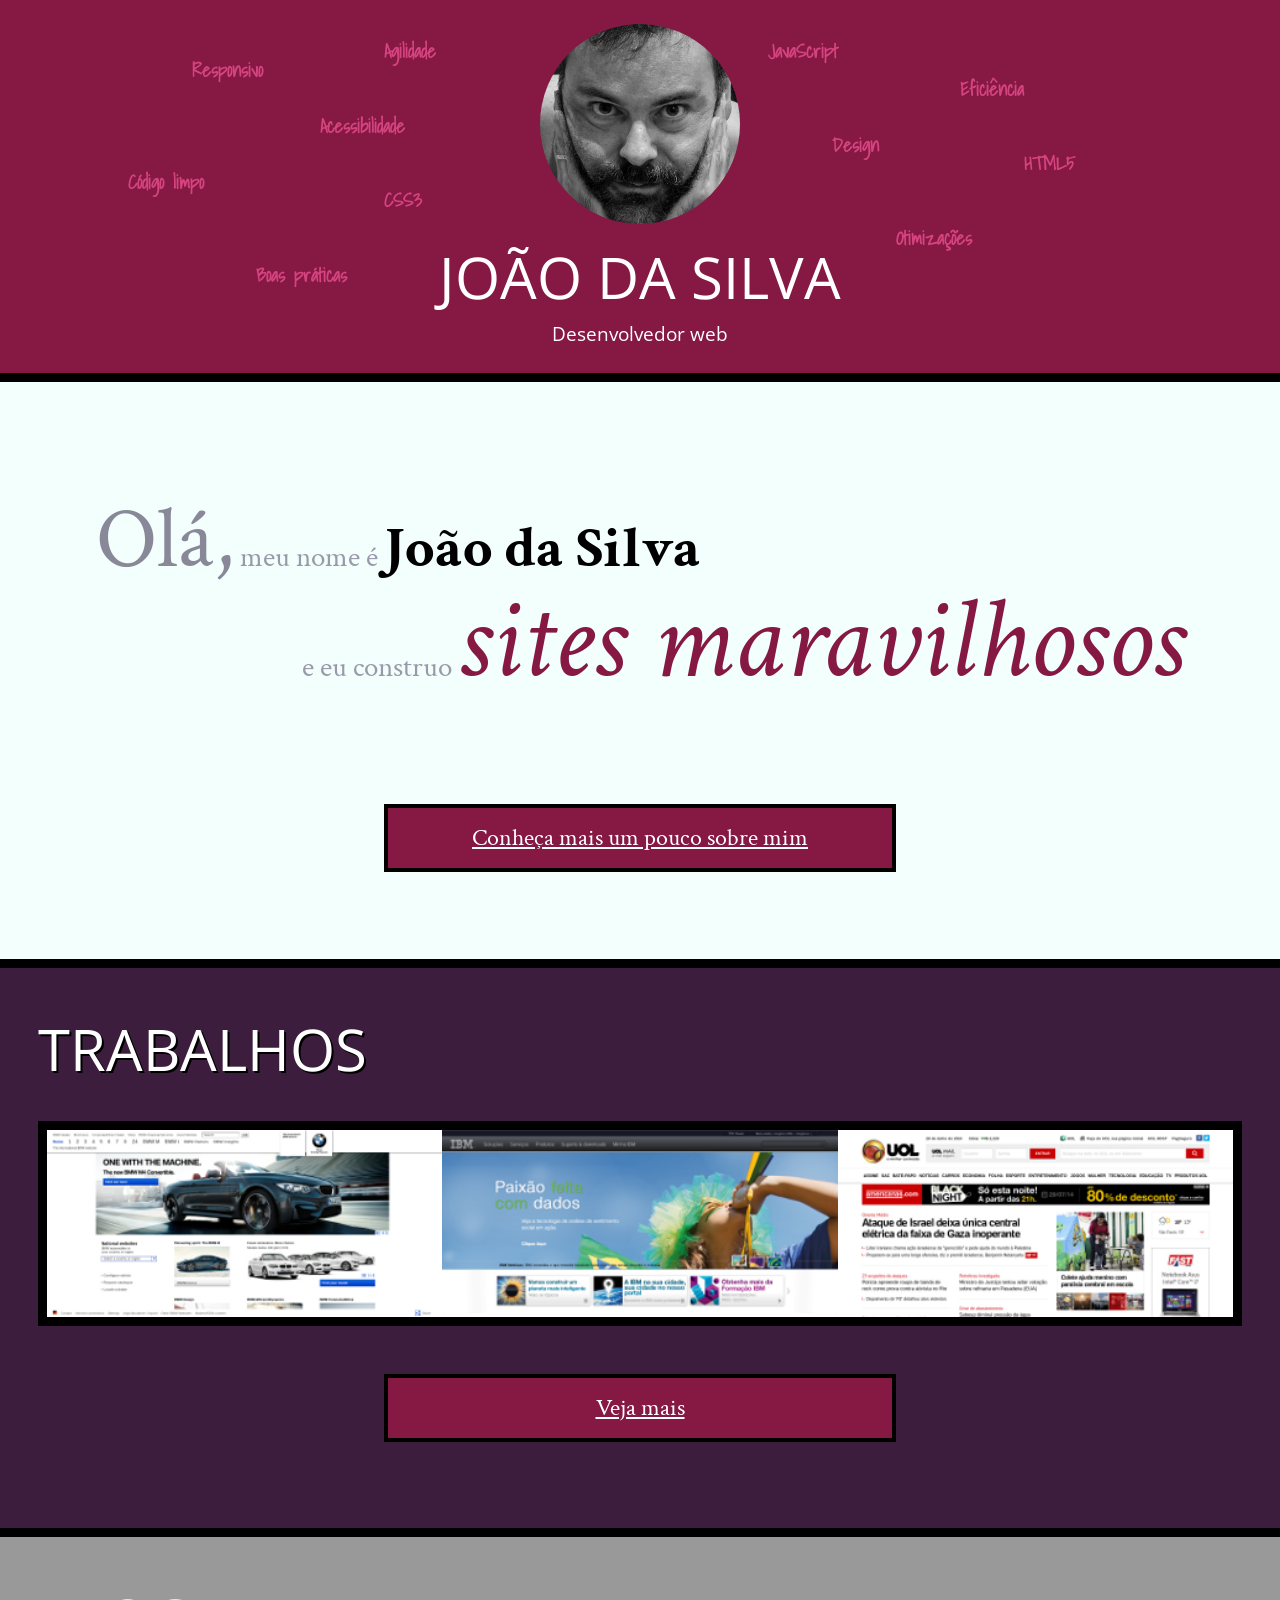
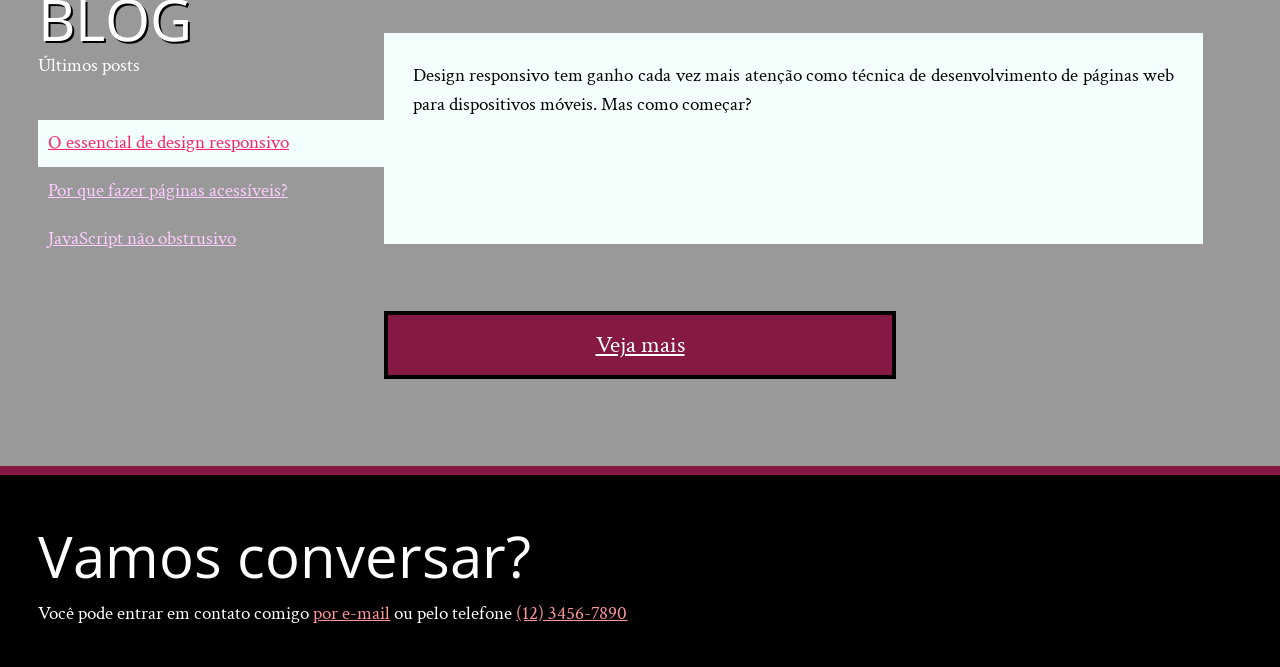
==== moduloIV/index.html @ 6cb1c992 "Criado a pagina inicial" ====
<!DOCTYPE html>
<html lang="pt">
<head>
    <meta charset="UTF-8">
    <title>João da Silva - Desenvolvedor Web</title>
    <link rel="shortcut icon" href="imagens/favicon.png">
    <link rel="stylesheet" href="css/reset.css">
    <link rel="stylesheet" href="css/site.css">
    <link rel="stylesheet" href="css/index.css">
    <link rel="stylesheet" href="http://fonts.googleapis.com/css?family=Crimson+Text:400,400italic,600">
    <link rel="stylesheet" href="http://fonts.googleapis.com/css?family=Open+Sans+Condensed:700">
    <link rel="stylesheet" href="http://fonts.googleapis.com/css?family=Shadows+Into+Light">
</head>
<body>
    <header class="titulo-principal">
        <img class="foto-home" src="imagens/eu.jpg" alt="Foto de João da Silva">
        <h1>João da Silva</h1>
        <p class="subtitulo-principal">Desenvolvedor web</p>
        <ul>
           <li class="palavra-home eficiencia">Eficiência</li>
           <li class="palavra-home boas-praticas">Boas práticas</li>
           <li class="palavra-home codigo-limpo">Código limpo</li>
           <li class="palavra-home css3">CSS3</li>
           <li class="palavra-home html5">HTML5</li>
           <li class="palavra-home javascript">JavaScript</li>
           <li class="palavra-home acessibilidade">Acessibilidade</li>
           <li class="palavra-home responsivo">Responsivo</li>
           <li class="palavra-home otimizacoes">Otimizações</li>
           <li class="palavra-home agilidade">Agilidade</li>
           <li class="palavra-home design">Design</li>
        </ul>
    </header>
    <main>
        <section class="secao-inicio saudacao">
            <p class="saudacao"><span class="saudacao-inicio">Olá,</span> meu nome é <strong>João da Silva</strong> <span class="saudacao-ultima-linha">e eu construo <em>sites maravilhosos</em></span></p>
            <a class="botao-index" href="bio.html">Conheça mais um pouco sobre mim</a>
        </section>
        <section class="secao-inicio trabalhos">
            <h2>Trabalhos</h2>
            <ul>
                <li><img src="imagens/bmw.png" alt="Site da BMW"></li>
                <li><img src="imagens/ibm.png" alt="Site da IBM"></li>
                <li><img src="imagens/uol.png" alt="Site da UOL"></li>
            </ul>
            <a class="botao-index" href="portfolio.html">Veja mais</a>
        </section>
        <section class="secao-inicio blog">
            <h2>Blog</h2>
            <small>Últimos posts</small>
            <ol>
                <li class="mais-recente">
                    <a href="blog.html">O essencial de design responsivo</a>
                    <p class="inicio-post">
                    Design responsivo tem ganho cada vez mais atenção como técnica de desenvolvimento de páginas web para dispositivos móveis. Mas como começar?
                    </p>
                </li>
                <li class="post-2">
                    <a href="blog.html">Por que fazer páginas acessíveis?</a>
                </li>
                <li class="post-3">
                    <a href="blog.html">JavaScript não obstrusivo</a>
                </li>
            </ol>
            <a class="botao-index" href="blog.html">Veja mais</a>
        </section>
    </main>
    <footer>
        <h2>Vamos conversar?</h2>
        <p>Você pode entrar em contato comigo <a href="contato.html">por e-mail</a> ou pelo telefone <a href="tel:+551234567890">(12) 3456-7890</a></p>
    </footer>
</body>
</html>
---- moduloIV/css/site.css ----
html {
    font-size: 120%;
}

body {
    font-family: "Crimson Text", "Times New Roman", serif;
    background-color: #F2FFFC;
    line-height: 1.5;
}

h1,
h2,
.subtitulo-principal {
    font-family: "Open Sans Condensed", "Arial", sans-serif;
}

h1 {
    text-transform: uppercase;
    font-size: 300%;
}

.titulo-principal {
    text-align: center;
    background-color: #851944;
    color: #FFF;
    padding: 1.25rem;
    border-bottom: .5rem solid #000;
}

.subtitulo-texto {
    font-size: 150%;
    clear: both;
}

main a {
    color: #851944;
}

main p {
    text-align: justify;
    margin: 1rem 0;
}

.navegacao-site {
    text-align: center;
    background-color: #3C1D3D;
    color: #F2FFFC;
    padding: 1rem;
}

.navegacao-site a {
    color: inherit;
    font-family: "Open Sans Condensed", "Arial", sans-serif;
    text-transform: lowercase;
}

.navegacao-site h1 {
    font-size: 150%;
    margin-bottom: 1.25rem;
}

.rodape-pagina {
    background-color: #000;
    color: #F2FFFC;
    padding: 1rem;
    clear: both;
    position: fixed;
    bottom: 0;
    left: 0;
    width: 100%;
    box-sizing: border-box;
}

.container {
    width: 720px;
    margin-left: auto;
    margin-right: auto;
    padding: 1.5rem 0;
}

strong {
    font-weight: bold;
}

em {
    font-style: italic;
}

.icones-redes-sociais li {
    display: inline-block;
}

.icones-redes-sociais a {
    width: 40px;
    height: 40px;
    display: block;
    text-indent: -99999px;
}

.github {
    background-image: url(../imagens/github.png);
}

.twitter {
    background-image: url(../imagens/twitter.png);
}

.linkedin {
    background-image: url(../imagens/linkedin.png);
}

main {
    width: 80%;
    float: left;
    padding-bottom: 4rem;
}

.minha-foto,
.navegacao-site {
    border-left: .5rem solid black;
    border-bottom: .5rem solid black;
    box-sizing: border-box;
}

.navegacao-site {
    width: 20%;
    float: right;
    position: relative;
    top: 300px;
}

.minha-foto {
    position: absolute;
    top: 0;
    right: 0;
    height: 300px;
}
---- moduloIV/css/index.css ----
.titulo-principal {
   position: relative;
}
.foto-home {
   height: 200px;
   border-radius: 50%;
} 
.palavra-home {
    position: absolute;
    font-family: "Shadows Into Light", cursive;
    font-weight: bold;
    color: #D5447E;

} 
.eficiencia {
    top: 20%;
    left: 75%;
} 
.boas-praticas {
    top: 70%;
    left: 20%;
} 
.codigo-limpo {
    top: 45%;
    left: 10%;
} 
.css3 {
    top: 50%;
    left: 30%;
} 
.html5 {
    top: 40%;
    left: 80%;
} 
.javascript {
    top: 10%;
    left: 60%;
} 
.acessibilidade {
    top: 30%;
    left: 25%;
} 
.responsivo {
    top: 15%;
    left: 15%;
} 
.otimizacoes {
    top: 60%;
    left: 70%;
} 
.agilidade {
    top: 10%;
    left: 30%;
} 
.design {
    top: 35%;
    left: 65%;
}
.saudacao p {
   font-size: 1.5em;
   color: #99A;
   line-height: 1;
   padding: 2em;
} 
.saudacao-inicio {
   font-size: 3em;
   color: #889;
} 
.saudacao-ultima-linha {
   text-align: right;
   display: block;
} 
.saudacao strong {
   font-size: 2em;
   color: #000;
} 
.saudacao em {
   color: #851944;
   font-size: 4em;
} 
.botao-index {
   font-size: 1.25em;
   background-color: #851944;
   color: #FFF;
   padding: .5em;
   border: .2em solid black;
   width: 40ch;
   margin: 2em auto;
   display: block;
   text-align: center;
} 
.secao-inicio {
   padding: 2em;
} 
.secao-inicio h2 {
   font-size: 3em;
   text-shadow: 2px 2px #000;
   text-transform: uppercase;
   margin-bottom: .5em;
} 
.trabalhos {
   background-color: #3C1D3D;
   border-top: .5em solid #000;
   border-bottom: .5em solid #000;
} 
.trabalhos h2 {
   color: #FFF;
} 
.trabalhos ul {
   overflow: hidden;
   border: .5em solid black;
} 
.trabalhos li {
   float: left;
   width: 33.333%;
} 
.trabalhos img {
   width: 100%;
   display: block;
} 
.blog {
   position: relative;
   background-color: #999;
   color: #FFF;
   border-bottom: .5em solid #851944;
} 
.blog small {
   position: relative;
   top: -2em;
} 
.blog li {
   width: 30%;
}
.blog li a {
   color: #FCF;
   padding: .5em;
   display: block;
} 
.blog .inicio-post {
   position: absolute;
   top: 4em;
   height: 8em;
   left: 30%;
   right: 4em;
   background-color: #F2FFFC;
   color: #000;
   padding: 1.5em;
}
.blog .mais-recente {
   background-color: #F2FFFC;
}
.blog .mais-recente a {
   color: #F26;
}
footer {
   background-color: #000;
   color: #FFF;
   padding: 2em;
} 
footer h2 {
   font-size: 3em;
} 
footer a {
   color: #F99;
} 
main {
   width: 100%;
   padding-bottom: 0;
   float: none;
}
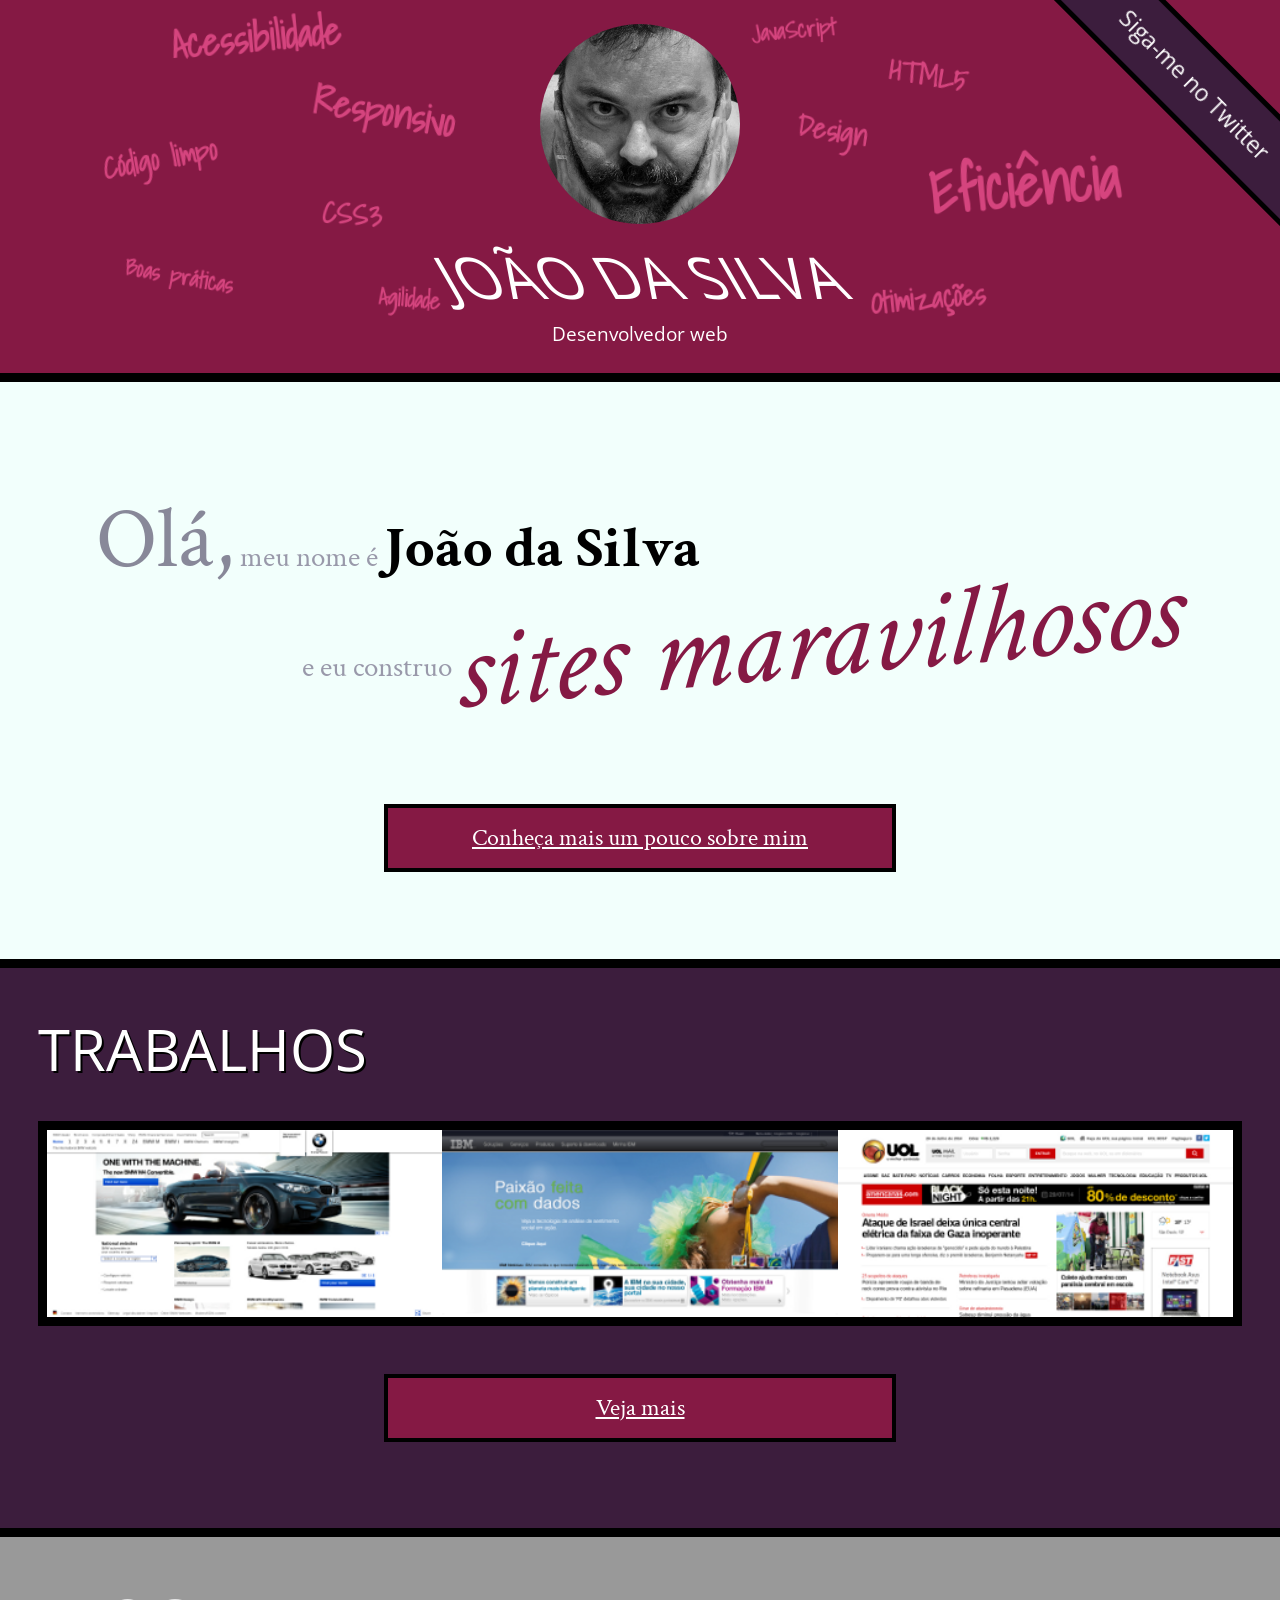
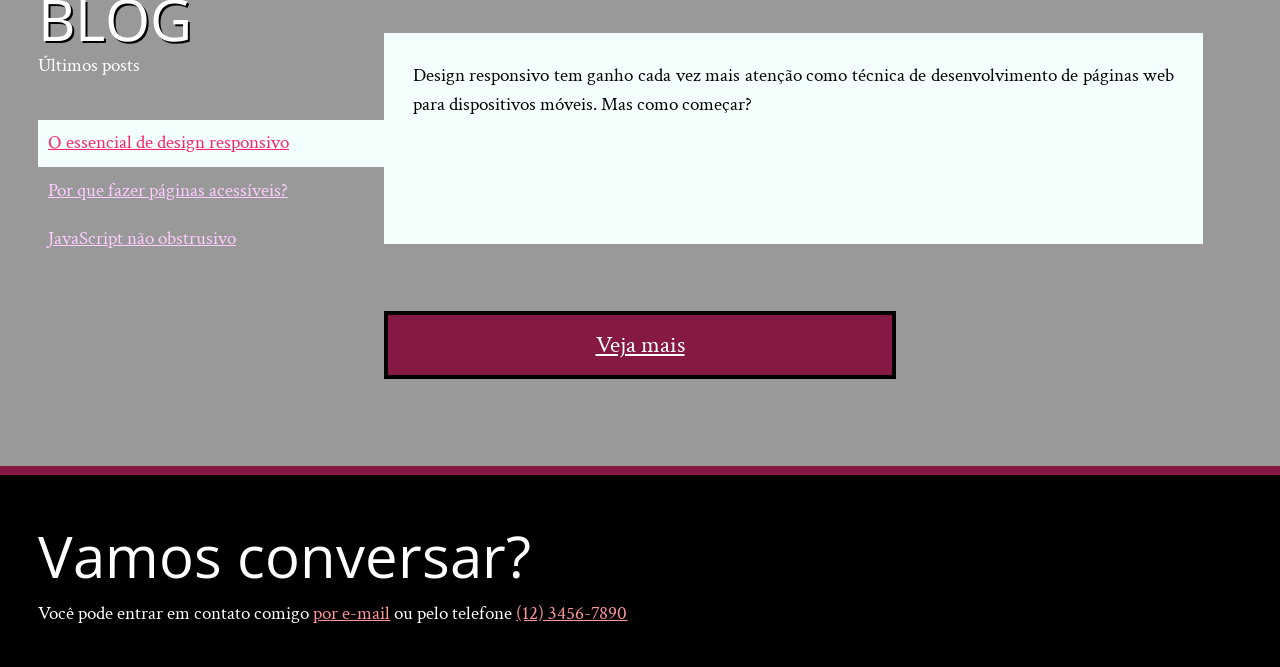
==== commit f92ffb89: "Colocado banner do Twitter, efeitos nas palavras do cabeçalho e da saudação" ====
--- a/moduloIV/index.html
+++ b/moduloIV/index.html
@@ -16,7 +16,7 @@
         <img class="foto-home" src="imagens/eu.jpg" alt="Foto de João da Silva">
         <h1>João da Silva</h1>
         <p class="subtitulo-principal">Desenvolvedor web</p>
-        <ul>
+        <ul class="palavras-home">
            <li class="palavra-home eficiencia">Eficiência</li>
            <li class="palavra-home boas-praticas">Boas práticas</li>
            <li class="palavra-home codigo-limpo">Código limpo</li>
@@ -29,6 +29,7 @@
            <li class="palavra-home agilidade">Agilidade</li>
            <li class="palavra-home design">Design</li>
         </ul>
+        <span class="banner-twitter">Siga-me no Twitter</span>
     </header>
     <main>
         <section class="secao-inicio saudacao">
--- a/moduloIV/css/index.css
+++ b/moduloIV/css/index.css
@@ -5,56 +5,109 @@
    height: 200px;
    border-radius: 50%;
 } 
+.palavras-home {
+   position: absolute;
+   top: 0;
+   left: 0;
+   width: 100%;
+   height: 100%;
+   perspective: 6px;
+}
+.palavras-home li {
+   font-size: 400%;
+}
 .palavra-home {
     position: absolute;
     font-family: "Shadows Into Light", cursive;
     font-weight: bold;
     color: #D5447E;
-
 } 
 .eficiencia {
-    top: 20%;
-    left: 75%;
+    top: 50%;
+    left: 60%;
+    -webkit-transform: translate(-50%, -50%) rotate(-5deg) translateZ(4px) scale(.25);
+    transform: translate(-50%, -50%) rotate(-5deg) translateZ(4px) scale(.25);
 } 
 .boas-praticas {
     top: 70%;
     left: 20%;
+    -webkit-transform: translate(-50%, -50%) rotate(10deg) translateZ(1px) scale(.25);
+    transform: translate(-50%, -50%) rotate(10deg) translateZ(1px) scale(.25);
 } 
 .codigo-limpo {
     top: 45%;
-    left: 10%;
+    left: 25%;
+    -webkit-transform: translate(-50%, -50%) rotate(-10deg) translateZ(2px) scale(.25);
+    transform: translate(-50%, -50%) rotate(-10deg) translateZ(2px) scale(.25);
 } 
 .css3 {
-    top: 50%;
-    left: 30%;
+    top: 55%;
+    left: 35%;
+    -webkit-transform: translate(-50%, -50%) rotate(5deg) translateZ(2px) scale(.25);
+    transform: translate(-50%, -50%) rotate(5deg) translateZ(2px) scale(.25);
 } 
 .html5 {
-    top: 40%;
-    left: 80%;
+    top: 30%;
+    left: 65%;
+    -webkit-transform: translate(-50%, -50%) rotate(10deg) translateZ(2px) scale(.25);
+    transform: translate(-50%, -50%) rotate(10deg) translateZ(2px) scale(.25);
 } 
 .javascript {
-    top: 10%;
+    top: 15%;
     left: 60%;
+    -webkit-transform: translate(-50%, -50%) rotate(-5deg) translateZ(1px) scale(.25);
+    transform: translate(-50%, -50%) rotate(-5deg) translateZ(1px) scale(.25);
 } 
 .acessibilidade {
     top: 30%;
-    left: 25%;
+    left: 35%;
+    -webkit-transform: translate(-50%, -50%) rotate(-5deg) translateZ(3px) scale(.25);
+    transform: translate(-50%, -50%) rotate(-5deg) translateZ(3px) scale(.25);
 } 
 .responsivo {
-    top: 15%;
-    left: 15%;
+    top: 40%;
+    left: 40%;
+    -webkit-transform: translate(-50%, -50%) rotate(10deg) translateZ(3px) scale(.25);
+    transform: translate(-50%, -50%) rotate(10deg) translateZ(3px) scale(.25);
 } 
 .otimizacoes {
-    top: 60%;
-    left: 70%;
+    top: 70%;
+    left: 65%;
+    -webkit-transform: translate(-50%, -50%) rotate(-5deg) translateZ(2px) scale(.25);
+    transform: translate(-50%, -50%) rotate(-5deg) translateZ(2px) scale(.25);
 } 
 .agilidade {
-    top: 10%;
-    left: 30%;
+    top: 75%;
+    left: 35%;
+    -webkit-transform: translate(-50%, -50%) rotate(5deg) translateZ(1px) scale(.25);
+    transform: translate(-50%, -50%) rotate(5deg) translateZ(1px) scale(.25);
 } 
 .design {
-    top: 35%;
-    left: 65%;
+    top: 40%;
+    left: 60%;
+    -webkit-transform: translate(-50%, -50%) rotate(10deg) translateZ(2px) scale(.25);
+    transform: translate(-50%, -50%) rotate(10deg) translateZ(2px) scale(.25);
+}
+.banner-twitter {
+   width: 14em;
+   line-height: 1;
+   padding: 1em 0;
+   box-sizing: border-box;
+
+   text-align: center;
+   text-decoration: none;
+   background-color: #3C1D3D;
+   color: white;
+   border: .25em solid black;
+
+   font-size: 1.2em;
+   font-family: "Open Sans Condensed", sans-serif;
+
+   position: absolute;
+   top: 0;
+   right: 0;
+   transform: translate(6.5753787975em, -2.47487373417em) rotate(45deg);
+   transform-origin: 0 0;
 }
 .saudacao p {
    font-size: 1.5em;
@@ -77,6 +130,8 @@
 .saudacao em {
    color: #851944;
    font-size: 4em;
+   display: inline-block;
+   transform: rotate(-5deg) skew(-10deg);
 } 
 .botao-index {
    font-size: 1.25em;
@@ -112,6 +167,7 @@
 } 
 .trabalhos li {
    float: left;
+   transform: rotate(deg);
    width: 33.333%;
 } 
 .trabalhos img {
@@ -168,3 +224,7 @@
    padding-bottom: 0;
    float: none;
 }
+
+.titulo-principal h1 {
+   transform: skew(30deg);
+}
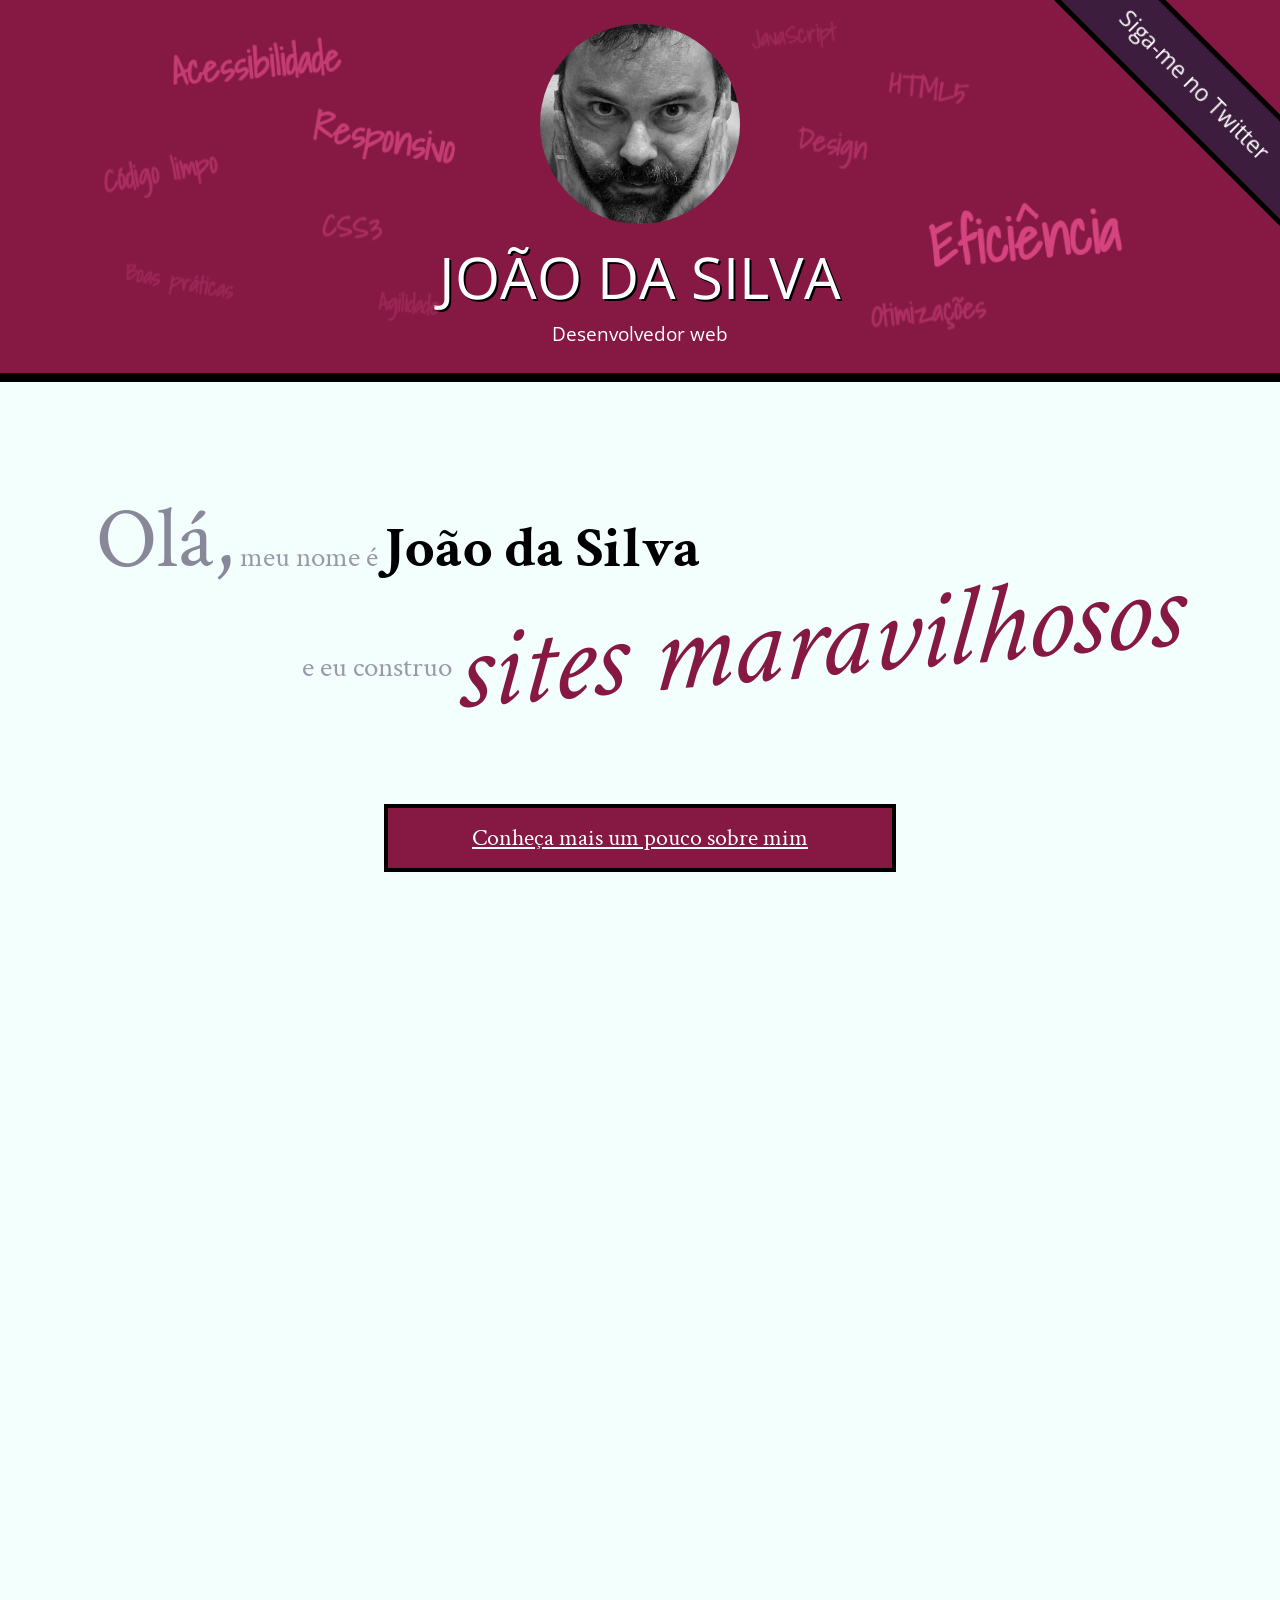
==== commit 809bd8f8: "Adicionado comportamento de mouse e foco para mostrar inicio do post na secao blog" ====
--- a/moduloIV/index.html
+++ b/moduloIV/index.html
@@ -29,7 +29,9 @@
            <li class="palavra-home agilidade">Agilidade</li>
            <li class="palavra-home design">Design</li>
         </ul>
-        <span class="banner-twitter">Siga-me no Twitter</span>
+        <a href="http:www.twitter.com">
+           <span class="banner-twitter">Siga-me no Twitter</span>
+        </a>
     </header>
     <main>
         <section class="secao-inicio saudacao">
@@ -50,16 +52,22 @@
             <small>Últimos posts</small>
             <ol>
                 <li class="mais-recente">
-                    <a href="blog.html">O essencial de design responsivo</a>
+                    <a class="link-post" href="blog.html">O essencial de design responsivo</a>
                     <p class="inicio-post">
                     Design responsivo tem ganho cada vez mais atenção como técnica de desenvolvimento de páginas web para dispositivos móveis. Mas como começar?
                     </p>
                 </li>
-                <li class="post-2">
-                    <a href="blog.html">Por que fazer páginas acessíveis?</a>
+                <li>
+                    <a class="link-post" href="blog.html">Por que fazer páginas acessíveis?</a>
+                    <p class="inicio-post">
+                    Tem se falado cada vez sobre acessibilidade na web. Há diversas técnicas e diretivas a serem seguidas, inclusive da própria W3C. Mas vale a pena investir nisso? 
+                    </p>
                 </li>
-                <li class="post-3">
-                    <a href="blog.html">JavaScript não obstrusivo</a>
+                <li>
+                    <a class="link-post" href="blog.html">JavaScript não obstrusivo</a>
+                    <p class="inicio-post">
+                    JavaScript é uma linguagem essencial hoje em dia para criar páginas ricas, interativas e dinâmicas. Porém, há alguns cuidados que devem ser tomados ao colocarmos código JavaScript em nossas páginas. 
+                    </p>
                 </li>
             </ol>
             <a class="botao-index" href="blog.html">Veja mais</a>
--- a/moduloIV/css/site.css
+++ b/moduloIV/css/site.css
@@ -1,137 +1,134 @@
 html {
-    font-size: 120%;
-}
-
+   font-size: 120%;
+} 
 body {
-    font-family: "Crimson Text", "Times New Roman", serif;
-    background-color: #F2FFFC;
-    line-height: 1.5;
-}
-
+   font-family: "Crimson Text", "Times New Roman", serif;
+   background-color: #F2FFFC;
+   line-height: 1.5;
+} 
 h1,
 h2,
 .subtitulo-principal {
-    font-family: "Open Sans Condensed", "Arial", sans-serif;
+   font-family: "Open Sans Condensed", "Arial", sans-serif;
+} 
+h1 {
+   text-transform: uppercase;
+   font-size: 300%;
+   text-shadow: 2px 2px black;
+} 
+.titulo-principal {
+   text-align: center;
+   background-color: #851944;
+   color: #FFF;
+   padding: 1.25rem;
+   border-bottom: .5rem solid #000;
+} 
+.subtitulo-texto {
+   font-size: 150%;
+   clear: both;
+} 
+main {
+   width: 80%;
+   float: left;
+   padding-bottom: 4rem;
+} 
+main a {
+   color: #851944;
+} 
+main a:hover,
+main a:focus,
+footer a:hover,
+footer a:focus {
+   color: red;
 }
-
-h1 {
-    text-transform: uppercase;
-    font-size: 300%;
+main p {
+   text-align: justify;
+   margin: 1rem 0;
+} 
+.navegacao-site {
+   text-align: center;
+   background-color: #3C1D3D;
+   color: #F2FFFC;
+   padding: 1rem;
+} 
+.navegacao-site a {
+   color: inherit;
+   font-family: "Open Sans Condensed", "Arial", sans-serif;
+   text-transform: lowercase;
+   text-decoration: none;
+} 
+.navegacao-site a:hover,
+.navegacao-site a:focus {
+   text-shadow: 0 0 2px pink;
 }
-
-.titulo-principal {
-    text-align: center;
-    background-color: #851944;
-    color: #FFF;
-    padding: 1.25rem;
-    border-bottom: .5rem solid #000;
-}
-
-.subtitulo-texto {
-    font-size: 150%;
-    clear: both;
-}
-
-main a {
-    color: #851944;
-}
-
-main p {
-    text-align: justify;
-    margin: 1rem 0;
-}
-
-.navegacao-site {
-    text-align: center;
-    background-color: #3C1D3D;
-    color: #F2FFFC;
-    padding: 1rem;
-}
-
-.navegacao-site a {
-    color: inherit;
-    font-family: "Open Sans Condensed", "Arial", sans-serif;
-    text-transform: lowercase;
-}
-
 .navegacao-site h1 {
-    font-size: 150%;
-    margin-bottom: 1.25rem;
-}
-
+   font-size: 150%;
+   margin-bottom: 1.25rem;
+} 
 .rodape-pagina {
-    background-color: #000;
-    color: #F2FFFC;
-    padding: 1rem;
-    clear: both;
-    position: fixed;
-    bottom: 0;
-    left: 0;
-    width: 100%;
-    box-sizing: border-box;
-}
-
+   color: #F2FFFC;
+   padding: 1rem;
+   clear: both;
+   position: fixed;
+   bottom: 0;
+   left: 0;
+   width: 100%;
+   box-sizing: border-box;
+   background-image: radial-gradient(ellipse at left bottom,
+       rgba(60, 29, 61, .8),
+       rgba(60, 29, 61, .8) 65%,
+       black 65%,
+       black 70%,
+       transparent 70%,
+       transparent); 
+   background-size: 25%;
+   background-repeat: no-repeat;
+} 
 .container {
-    width: 720px;
-    margin-left: auto;
-    margin-right: auto;
-    padding: 1.5rem 0;
-}
-
+   width: 720px;
+   margin-left: auto;
+   margin-right: auto;
+   padding: 1.5rem 0;
+} 
 strong {
-    font-weight: bold;
-}
-
+   font-weight: bold;
+} 
 em {
-    font-style: italic;
-}
-
+   font-style: italic;
+} 
 .icones-redes-sociais li {
-    display: inline-block;
-}
-
+   display: inline-block;
+} 
 .icones-redes-sociais a {
-    width: 40px;
-    height: 40px;
-    display: block;
-    text-indent: -99999px;
-}
-
+   width: 40px;
+   height: 40px;
+   display: block;
+   text-indent: -99999px;
+} 
 .github {
-    background-image: url(../imagens/github.png);
-}
-
+   background-image: url(../imagens/github.png);
+} 
 .twitter {
-    background-image: url(../imagens/twitter.png);
-}
-
+   background-image: url(../imagens/twitter.png);
+} 
 .linkedin {
-    background-image: url(../imagens/linkedin.png);
-}
-
-main {
-    width: 80%;
-    float: left;
-    padding-bottom: 4rem;
-}
-
+   background-image: url(../imagens/linkedin.png);
+} 
 .minha-foto,
 .navegacao-site {
-    border-left: .5rem solid black;
-    border-bottom: .5rem solid black;
-    box-sizing: border-box;
+   border-left: .5rem solid black;
+   border-bottom: .5rem solid black;
+   box-sizing: border-box;
+} 
+.navegacao-site {
+   width: 20%;
+   float: right;
+   position: relative;
+   top: 300px;
+} 
+.minha-foto {
+   position: absolute;
+   top: 0;
+   right: 0;
+   height: 300px;
 }
-
-.navegacao-site {
-    width: 20%;
-    float: right;
-    position: relative;
-    top: 300px;
-}
-
-.minha-foto {
-    position: absolute;
-    top: 0;
-    right: 0;
-    height: 300px;
-}
--- a/moduloIV/css/index.css
+++ b/moduloIV/css/index.css
@@ -1,3 +1,11 @@
+html, body {
+   overflow-x: hidden;
+   height: 100%;
+}
+body {
+   perspective: 6px;
+   perspective-origin: 50% 160px;
+}
 .titulo-principal {
    position: relative;
 }
@@ -5,13 +13,15 @@
    height: 200px;
    border-radius: 50%;
 } 
+.palavras-home, .titulo-principal {
+   transform-style: preserve-3d;
+}
 .palavras-home {
    position: absolute;
    top: 0;
    left: 0;
    width: 100%;
    height: 100%;
-   perspective: 6px;
 }
 .palavras-home li {
    font-size: 400%;
@@ -33,60 +43,70 @@
     left: 20%;
     -webkit-transform: translate(-50%, -50%) rotate(10deg) translateZ(1px) scale(.25);
     transform: translate(-50%, -50%) rotate(10deg) translateZ(1px) scale(.25);
+    opacity: .3;
 } 
 .codigo-limpo {
     top: 45%;
     left: 25%;
     -webkit-transform: translate(-50%, -50%) rotate(-10deg) translateZ(2px) scale(.25);
     transform: translate(-50%, -50%) rotate(-10deg) translateZ(2px) scale(.25);
+    opacity: .5;
 } 
 .css3 {
     top: 55%;
     left: 35%;
     -webkit-transform: translate(-50%, -50%) rotate(5deg) translateZ(2px) scale(.25);
     transform: translate(-50%, -50%) rotate(5deg) translateZ(2px) scale(.25);
+    opacity: .5;
 } 
 .html5 {
     top: 30%;
     left: 65%;
     -webkit-transform: translate(-50%, -50%) rotate(10deg) translateZ(2px) scale(.25);
     transform: translate(-50%, -50%) rotate(10deg) translateZ(2px) scale(.25);
+    opacity: .5;
 } 
 .javascript {
     top: 15%;
     left: 60%;
     -webkit-transform: translate(-50%, -50%) rotate(-5deg) translateZ(1px) scale(.25);
     transform: translate(-50%, -50%) rotate(-5deg) translateZ(1px) scale(.25);
+    opacity: .3;
 } 
 .acessibilidade {
     top: 30%;
     left: 35%;
     -webkit-transform: translate(-50%, -50%) rotate(-5deg) translateZ(3px) scale(.25);
     transform: translate(-50%, -50%) rotate(-5deg) translateZ(3px) scale(.25);
+    opacity: .8;
 } 
 .responsivo {
     top: 40%;
     left: 40%;
     -webkit-transform: translate(-50%, -50%) rotate(10deg) translateZ(3px) scale(.25);
     transform: translate(-50%, -50%) rotate(10deg) translateZ(3px) scale(.25);
+    opacity: .8;
 } 
 .otimizacoes {
     top: 70%;
     left: 65%;
     -webkit-transform: translate(-50%, -50%) rotate(-5deg) translateZ(2px) scale(.25);
     transform: translate(-50%, -50%) rotate(-5deg) translateZ(2px) scale(.25);
+    opacity: .5;
 } 
 .agilidade {
     top: 75%;
     left: 35%;
     -webkit-transform: translate(-50%, -50%) rotate(5deg) translateZ(1px) scale(.25);
     transform: translate(-50%, -50%) rotate(5deg) translateZ(1px) scale(.25);
+    opacity: .3;
 } 
 .design {
     top: 40%;
     left: 60%;
     -webkit-transform: translate(-50%, -50%) rotate(10deg) translateZ(2px) scale(.25);
     transform: translate(-50%, -50%) rotate(10deg) translateZ(2px) scale(.25);
+    opacity: .5;
 }
 .banner-twitter {
    width: 14em;
@@ -157,6 +177,16 @@
    background-color: #3C1D3D;
    border-top: .5em solid #000;
    border-bottom: .5em solid #000;
+
+   background-image: linear-gradient(135deg,
+      transparent,
+      transparent 14px,
+      rgba(0,0,0,0.1) 14px,
+      rgba(0,0,0,0.1) 15px,
+      transparent 15px,
+      transparent);
+   background-size: 20px 20px;
+   background-attachment: fixed;
 } 
 .trabalhos h2 {
    color: #FFF;
@@ -179,6 +209,16 @@
    background-color: #999;
    color: #FFF;
    border-bottom: .5em solid #851944;
+
+   background-image: linear-gradient(225deg,
+      transparent,
+      transparent 14px,
+      rgba(255, 255, 255, 0.1) 14px,
+      rgba(255, 255, 255, 0.1) 15px,
+      transparent 15px,
+      transparent);
+   background-size: 20px 20px;
+   background-attachment: fixed;
 } 
 .blog small {
    position: relative;
@@ -195,17 +235,21 @@
 .blog .inicio-post {
    position: absolute;
    top: 4em;
-   height: 8em;
+   height: 9em;
    left: 30%;
    right: 4em;
    background-color: #F2FFFC;
    color: #000;
    padding: 1.5em;
-}
-.blog .mais-recente {
+   display: none;
+}
+.blog a:hover + .inicio-post,
+.blog a:hover + .inicio-post {
+   display: block;
+}
+.blog .link-post:hover,
+.blog .link-post:focus {
    background-color: #F2FFFC;
-}
-.blog .mais-recente a {
    color: #F26;
 }
 footer {
@@ -224,7 +268,3 @@
    padding-bottom: 0;
    float: none;
 }
-
-.titulo-principal h1 {
-   transform: skew(30deg);
-}
